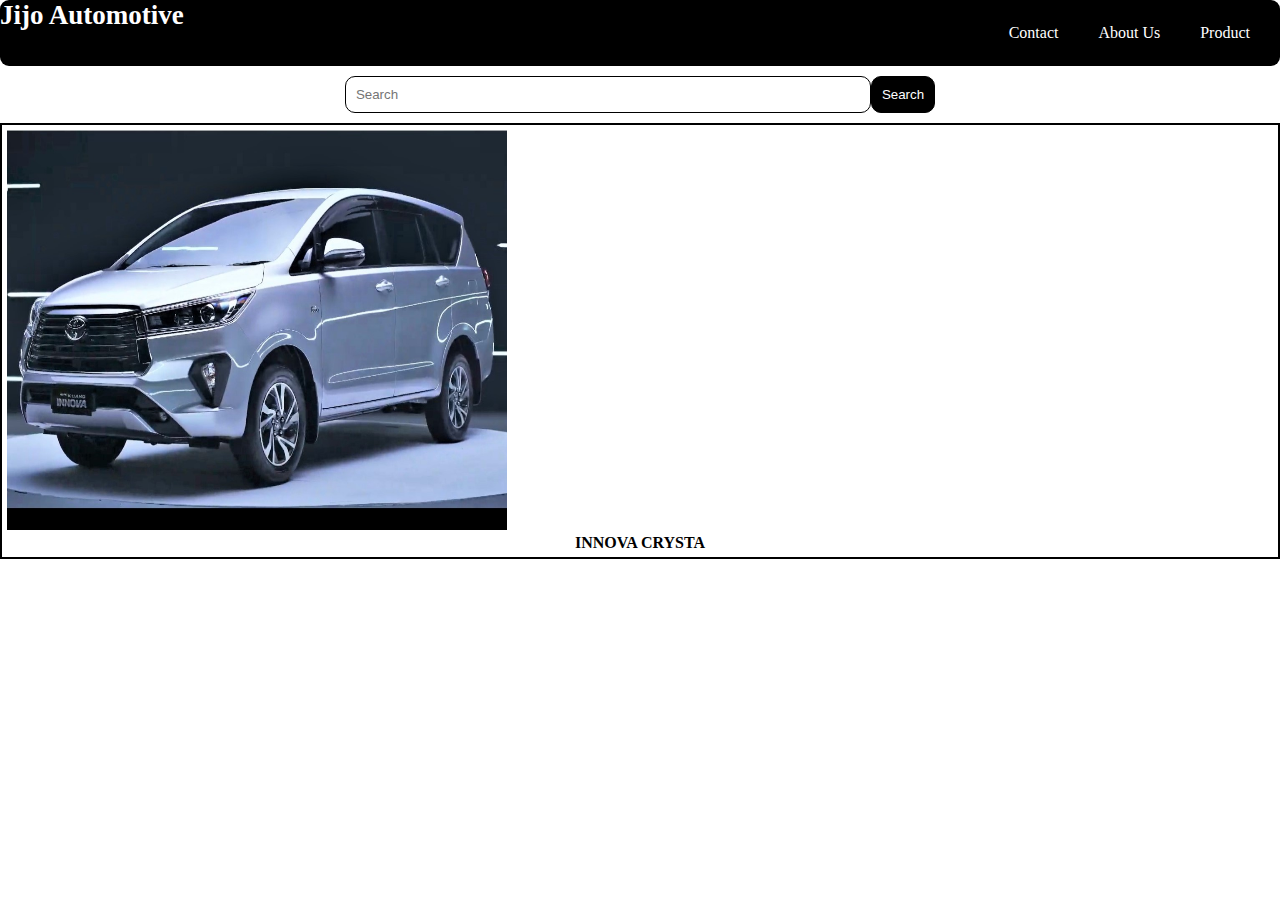
==== index.html @ 632bee79 "Add initial HTML structure, CSS styles, and navbar for Jijo Automotive website" ====
<!DOCTYPE html>
<html lang="en">
<head>
    <meta charset="UTF-8">
    <meta name="viewport" content="width=device-width, initial-scale=1.0">
    <title>Simple Navbar</title>
    <link rel="stylesheet" href="style.css">
</head>
<body>

    <h1 id="name" style="float: left;">Jijo Automotive</h1>
    <div class="navbar">
        <a href="#contact">Contact</a>
        <a href="#about">About Us</a>
        <a href="#product">Product</a>
    </div>
    <div id="search">
        <input id="searchbox" type="text" placeholder="Search">
        <button id="searchbutton">Search</button>
    </div>
    <div id="images">
        <img src="images/20201015105617_2021-Toyota-Innova-Crysta-facelift-front-silver.jpg" alt="2021 Toyota Innova Crysta facelift front view" width="500" height="400">
        <h4 id="innova">INNOVA CRYSTA</h4>
    </div>
</body>
</html>
---- style.css ----
* {
    margin: 0;
    padding: 0;
}
#name{
    font-size: 27px;
    background-color: black;
    height: 0px;
    color: white;
    font-style: inherit;
    display: flex;
    justify-content: flex-start;
}
.navbar {
    display: flex;
    justify-content: flex-end;
    background-color: black;
    padding: 10px;
    border-radius: 9px;
    cursor: pointer;
}
.navbar a {
    color: white;
    padding: 14px 20px;
    text-decoration: none;
    text-align: center;
    cursor: pointer;
}
.navbar a:hover {
    background-color: grey;
}
#search {
    display: flex;
    justify-content: center;
    padding: 10px;
}
#searchbox{
    width: 40%;
    padding: 10px;
    border-radius: 10px;
    border: 1px solid black;
}
#searchbutton{
    padding: 10px;
    border-radius: 10px;
    border: 1px solid black;
    background-color: black;
    color: white;
}
#images{
    padding-top: 50px;
    display: flex;
    border: 2px solid black;
    padding: 5px;
    display: block;
    
}
#innova{
    display: flex;
    justify-content: center;
}
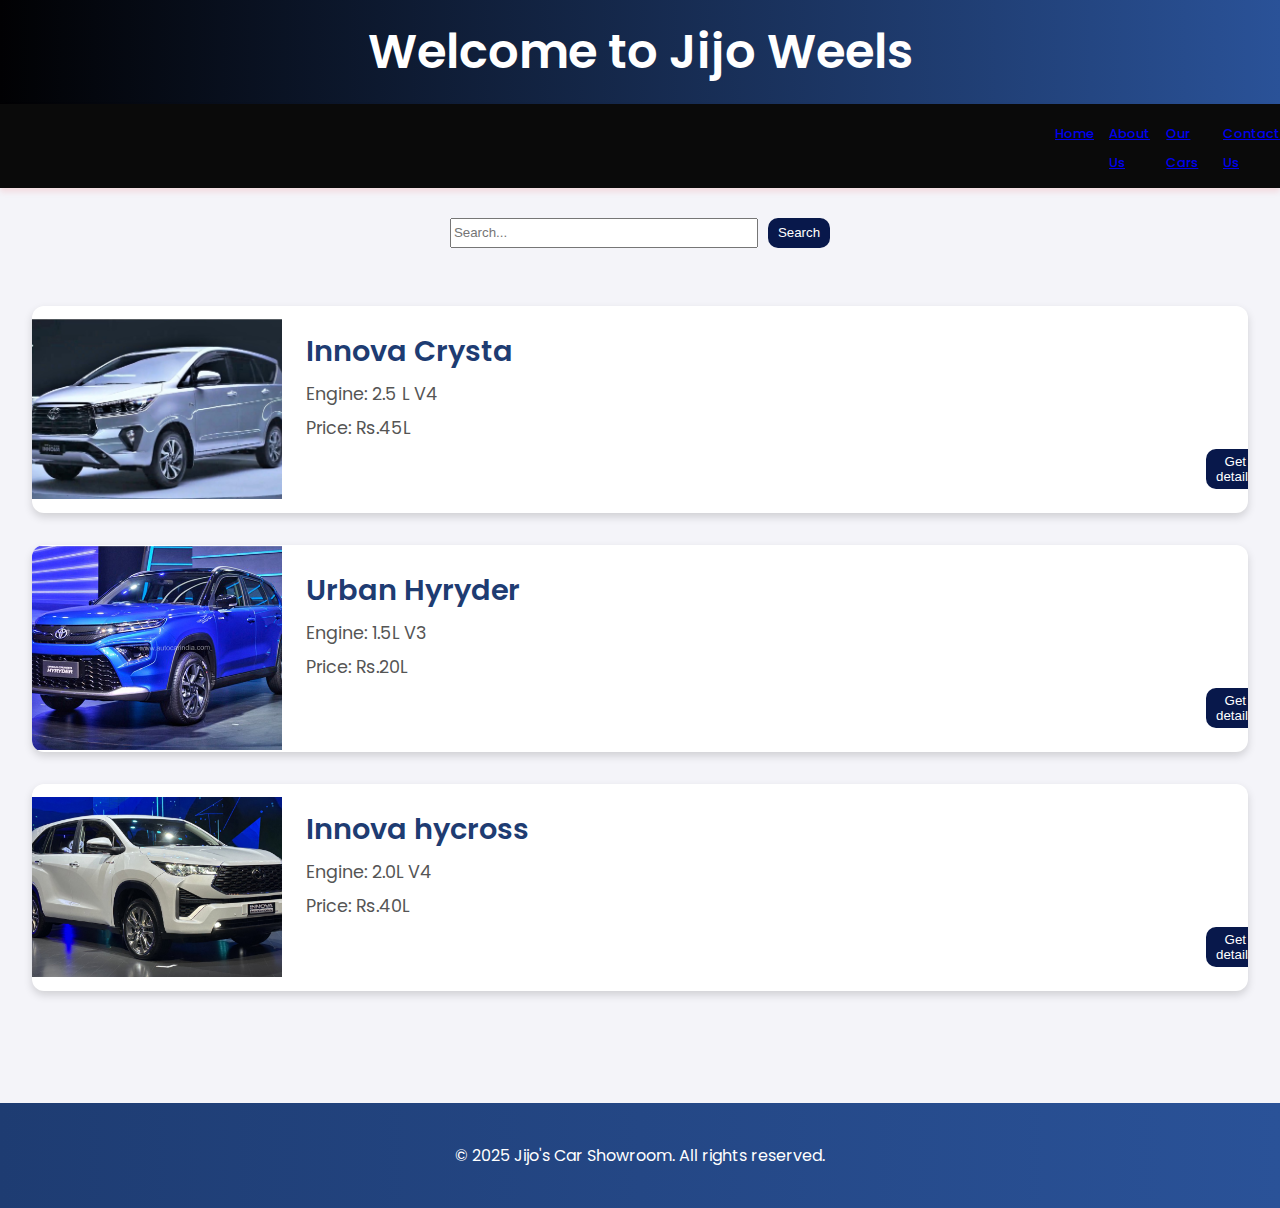
==== commit d57af486: "Update HTML structure and styles for Jijo Automotive website, enhancing navbar, adding car details, " ====
--- a/index.html
+++ b/index.html
@@ -3,24 +3,69 @@
 <head>
     <meta charset="UTF-8">
     <meta name="viewport" content="width=device-width, initial-scale=1.0">
-    <title>Simple Navbar</title>
+    <title>Car Showroom</title>
     <link rel="stylesheet" href="style.css">
+    <link href="https://fonts.googleapis.com/css2?family=Poppins:wght@400;500;600&display=swap" rel="stylesheet">
 </head>
 <body>
+    <header>
+        <h1>Welcome to Jijo Weels</h1>
+    </header>
 
-    <h1 id="name" style="float: left;">Jijo Automotive</h1>
-    <div class="navbar">
-        <a href="#contact">Contact</a>
-        <a href="#about">About Us</a>
-        <a href="#product">Product</a>
+    <nav>
+        <ul>
+            <li><a href="#" style="font-size: small;">Home</a></li>
+            <li><a href="#" style="font-size: small;">About Us</a></li>
+            <li><a href="#" style="font-size: small;">Our Cars</a></li>
+            <li><a href="#" style="font-size: small;">Contact Us</a></li>
+        </ul>
+    </nav>
+    <div id="searchbox">
+        <input type="text" placeholder="Search..." style="width: 300px; margin-right: 10px;">
+        <button>Search</button>
     </div>
-    <div id="search">
-        <input id="searchbox" type="text" placeholder="Search">
-        <button id="searchbutton">Search</button>
+
+    <div class="container">
+        <div class="car">
+            <img src="images/20201015105617_2021-Toyota-Innova-Crysta-facelift-front-silver.jpg" alt="Car 1">
+            <div class="car-details">
+                <h2>Innova Crysta</h2>
+                <p>Engine: 2.5 L V4</p>
+                <p>Price: Rs.45L</p>
+                <div id="get" style="display: inline-block;padding-left: 900px;">
+                    <button>Get details</button>
+                </div>
+                
+            </div>
+        </div>
+
+        <div class="car">
+            <img src="images/20220909114540_Hyryder.jpg" alt="Car 2" style="height: 204px; object-fit: cover;">
+            <div class="car-details">
+                <h2>Urban Hyryder</h2>
+                <p>Engine: 1.5L V3</p>
+                <p>Price: Rs.20L</p>
+                <div id="get" style="display: inline-block;padding-left: 900px;">
+                    <button>Get details</button>
+                </div>
+            </div>
+        </div>
+
+        <div class="car">
+            <img src="images/toyota_zd6winnovahycross.jpg" alt="Car 3">
+            <div class="car-details">
+                <h2>Innova hycross</h2>
+                <p>Engine: 2.0L V4</p>
+                <p>Price: Rs.40L</p>
+                <div id="get" style="display: inline-block;padding-left: 900px;">
+                    <button>Get details</button>
+                </div>
+            </div>
+        </div>
     </div>
-    <div id="images">
-        <img src="images/20201015105617_2021-Toyota-Innova-Crysta-facelift-front-silver.jpg" alt="2021 Toyota Innova Crysta facelift front view" width="500" height="400">
-        <h4 id="innova">INNOVA CRYSTA</h4>
-    </div>
+
+    <footer>
+        <p>&copy; 2025 Jijo's Car Showroom. All rights reserved.</p>
+    </footer>
 </body>
-</html>+</html>
--- a/style.css
+++ b/style.css
@@ -1,61 +1,111 @@
-* {
+body {
+    font-family: 'Poppins', Arial, sans-serif;
     margin: 0;
     padding: 0;
+    background-color: #f4f4f9;
+    color: #333;
 }
-#name{
-    font-size: 27px;
-    background-color: black;
-    height: 0px;
-    color: white;
-    font-style: inherit;
+header {
+    background: linear-gradient(90deg, #010103, #2a5298);
+    color: #fff;
+    padding: 1rem 0;
+    text-align: center;
+    box-shadow: 0 4px 6px rgba(0, 0, 0, 0.1);
+}
+header h1 {
+    margin: 0;
+    font-size: 3rem;
+    font-weight: 600;
+}
+nav {
+    background-color: #0a0a0a;
+    padding: 0.8rem 0;
+    box-shadow: 0 4px 6px rgba(233, 11, 11, 0.1);
+}
+nav ul {
+    list-style: none;
+    margin: 0;
+    padding: 0;
     display: flex;
-    justify-content: flex-start;
+    padding-left: 1040px;
 }
-.navbar {
-    display: flex;
-    justify-content: flex-end;
-    background-color: black;
+nav ul li {
+    padding-left: 15px;
+}
+nav  {
+    color: #f7f3f3;
+    text-decoration: none;
+    font-size: 1.2rem;
+    font-weight: 500;
+    transition: color 0.3s;
+}
+#searchbox{
+    margin: auto;
+    height: 30px;
     padding: 10px;
-    border-radius: 9px;
-    cursor: pointer;
-}
-.navbar a {
-    color: white;
-    padding: 14px 20px;
-    text-decoration: none;
-    text-align: center;
-    cursor: pointer;
-}
-.navbar a:hover {
-    background-color: grey;
-}
-#search {
     display: flex;
     justify-content: center;
-    padding: 10px;
+    padding-top: 30px;
 }
-#searchbox{
-    width: 40%;
-    padding: 10px;
+button{
+    padding: 5px 10px;
+    background-color: #08184b;
+    color: white;
+    border: none;
+    cursor: pointer;
     border-radius: 10px;
-    border: 1px solid black;
 }
-#searchbutton{
-    padding: 10px;
-    border-radius: 10px;
-    border: 1px solid black;
-    background-color: black;
-    color: white;
+ul li{
+    color: #fcfafa;
+    text-decoration: none;
+    font-size: 1.2rem;
+    font-weight: 500;
+    transition: color 0.3s;
+
+} 
+nav ul li a:hover {
+    color: #f4f4f9;
 }
-#images{
-    padding-top: 50px;
+.container {
+    padding: 3rem 2rem;
+}
+.car {
     display: flex;
-    border: 2px solid black;
-    padding: 5px;
-    display: block;
-    
+    align-items: center;
+    background: #fff;
+    box-shadow: 0 4px 8px rgba(0, 0, 0, 0.15);
+    margin-bottom: 2rem;
+    border-radius: 12px;
+    overflow: hidden;
+    transition: transform 0.3s;
 }
-#innova{
-    display: flex;
-    justify-content: center;
+.car:hover {
+    transform: scale(1.02);
+}
+.car img {
+    width: 250px;
+    height: 180px;
+    object-fit: cover;
+}
+.car-details {
+    padding: 1.5rem;
+}
+.car-details h2 {
+    margin: 0 0 0.5rem 0;
+    font-size: 1.8rem;
+    color: #1e3c72;
+    font-weight: 600;
+}
+.car-details p {
+    margin: 0.5rem 0;
+    color: #555;
+    font-size: 1.1rem;
+}
+footer {
+    text-align: center;
+    padding: 1.5rem;
+    background: linear-gradient(90deg, #1e3c72, #2a5298);
+    color: #fff;
+    margin-top: 2rem;
+    font-size: 1rem;
 }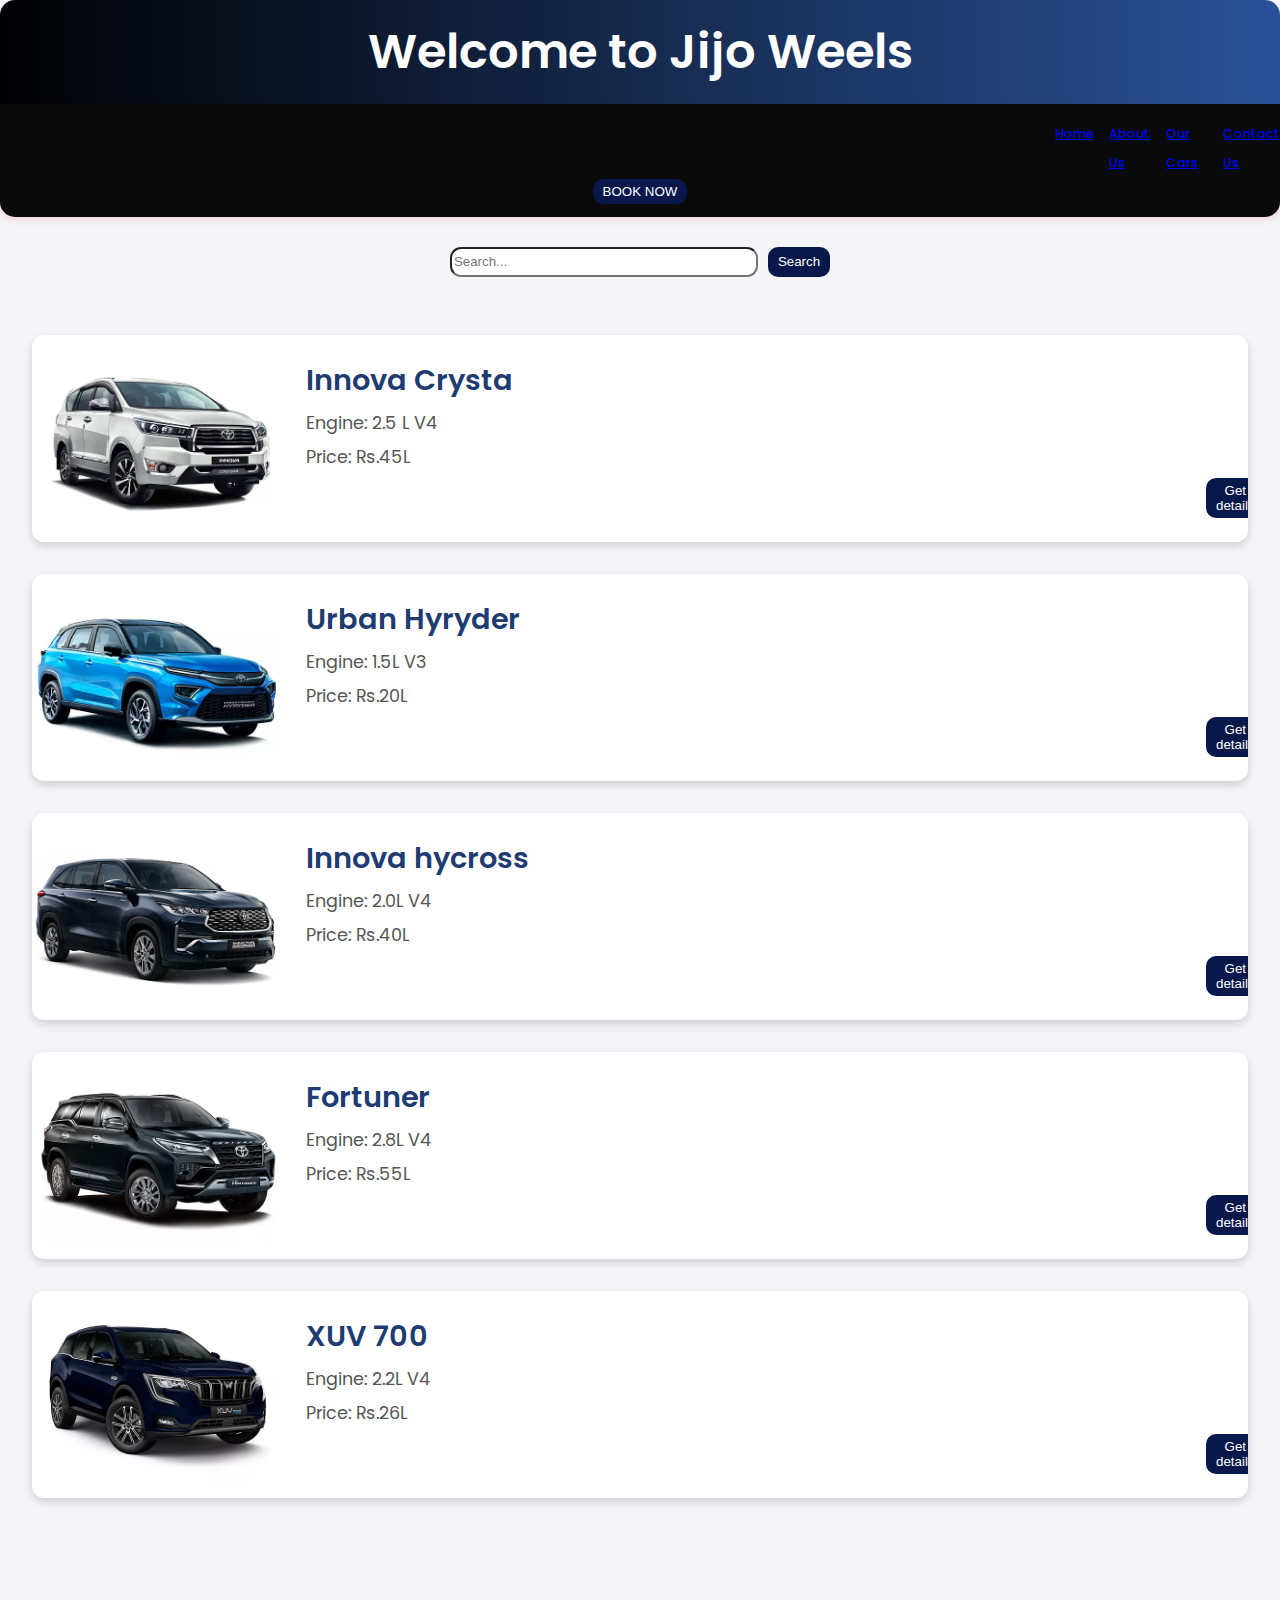
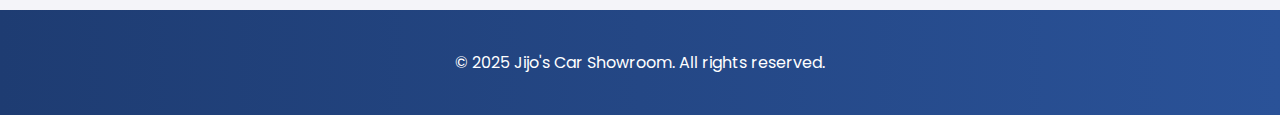
==== commit 9a318394: "Refactor car images and details in the Jijo Automotive website, removing outdated images and adding " ====
--- a/index.html
+++ b/index.html
@@ -19,28 +19,31 @@
             <li><a href="#" style="font-size: small;">Our Cars</a></li>
             <li><a href="#" style="font-size: small;">Contact Us</a></li>
         </ul>
+        <div style="text-align: center; ">
+            <button id="bookbutton">BOOK NOW</button>
+        </div>
     </nav>
     <div id="searchbox">
-        <input type="text" placeholder="Search..." style="width: 300px; margin-right: 10px;">
+        <input type="text" placeholder="Search..." style="width: 300px; margin-right: 10px; border-radius:11px;">
         <button>Search</button>
     </div>
 
     <div class="container">
         <div class="car">
-            <img src="images/20201015105617_2021-Toyota-Innova-Crysta-facelift-front-silver.jpg" alt="Car 1">
+            <img src="images/innova-crysta.webp" alt="Car 1">
             <div class="car-details">
                 <h2>Innova Crysta</h2>
                 <p>Engine: 2.5 L V4</p>
                 <p>Price: Rs.45L</p>
                 <div id="get" style="display: inline-block;padding-left: 900px;">
-                    <button>Get details</button>
+                    <button onclick="window.location.href='innova.html'">Get details</button>
                 </div>
                 
             </div>
         </div>
 
         <div class="car">
-            <img src="images/20220909114540_Hyryder.jpg" alt="Car 2" style="height: 204px; object-fit: cover;">
+            <img src="images/urban-cruiser-hyryder.webp" alt="Car 2" style="height: 170px; object-fit: cover;">
             <div class="car-details">
                 <h2>Urban Hyryder</h2>
                 <p>Engine: 1.5L V3</p>
@@ -52,7 +55,7 @@
         </div>
 
         <div class="car">
-            <img src="images/toyota_zd6winnovahycross.jpg" alt="Car 3">
+            <img src="images/innova-hycross.webp" alt="Car 3" style="height: 170px; object-fit: cover;">
             <div class="car-details">
                 <h2>Innova hycross</h2>
                 <p>Engine: 2.0L V4</p>
@@ -62,6 +65,31 @@
                 </div>
             </div>
         </div>
+        
+        <div class="car">
+            <img src="images/fortuner-exterior-right-front-three-quarter-20.webp" alt="Car 4">
+            <div class="car-details">
+                <h2>Fortuner</h2>
+                <p>Engine: 2.8L V4</p>
+                <p>Price: Rs.55L</p>
+                <div id="get" style="display: inline-block;padding-left: 900px;">
+                    <button>Get details</button>
+                </div>
+            </div>
+        </div>
+        
+        <div class="car">
+            <img src="images/xuv700-exterior-right-front-three-quarter-3.webp" alt="Car 3">
+            <div class="car-details">
+                <h2>XUV 700</h2>
+                <p>Engine: 2.2L V4</p>
+                <p>Price: Rs.26L</p>
+                <div id="get" style="display: inline-block;padding-left: 900px;">
+                    <button>Get details</button>
+                </div>
+            </div>
+        </div>
+        
     </div>
 
     <footer>
--- a/style.css
+++ b/style.css
@@ -11,6 +11,8 @@
     padding: 1rem 0;
     text-align: center;
     box-shadow: 0 4px 6px rgba(0, 0, 0, 0.1);
+    border-top-right-radius: 15px;
+    border-top-left-radius: 15px;
 }
 header h1 {
     margin: 0;
@@ -21,6 +23,8 @@
     background-color: #0a0a0a;
     padding: 0.8rem 0;
     box-shadow: 0 4px 6px rgba(233, 11, 11, 0.1);
+    border-bottom-left-radius: 15px;
+    border-bottom-right-radius: 15px;
 }
 nav ul {
     list-style: none;
@@ -29,7 +33,7 @@
     display: flex;
     padding-left: 1040px;
 }
-nav ul li {
+li {
     padding-left: 15px;
 }
 nav  {
@@ -57,11 +61,8 @@
 }
 ul li{
     color: #fcfafa;
-    text-decoration: none;
     font-size: 1.2rem;
     font-weight: 500;
-    transition: color 0.3s;
-
 } 
 nav ul li a:hover {
     color: #f4f4f9;
@@ -108,4 +109,20 @@
     color: #fff;
     margin-top: 2rem;
     font-size: 1rem;
+}
+.modelNavUl{
+    display: flex;
+    align-items: center;
+    background: #f1ebeb;
+    box-shadow: 0 4px 8px rgba(0, 0, 0, 0.15);
+    margin-right: 10px;
+    border-radius: 12px;
+    transition: transform 0.3s;
+    padding-left:100px;
+    font-size: small;
+   
+    
+}
+.navcar{
+    
 }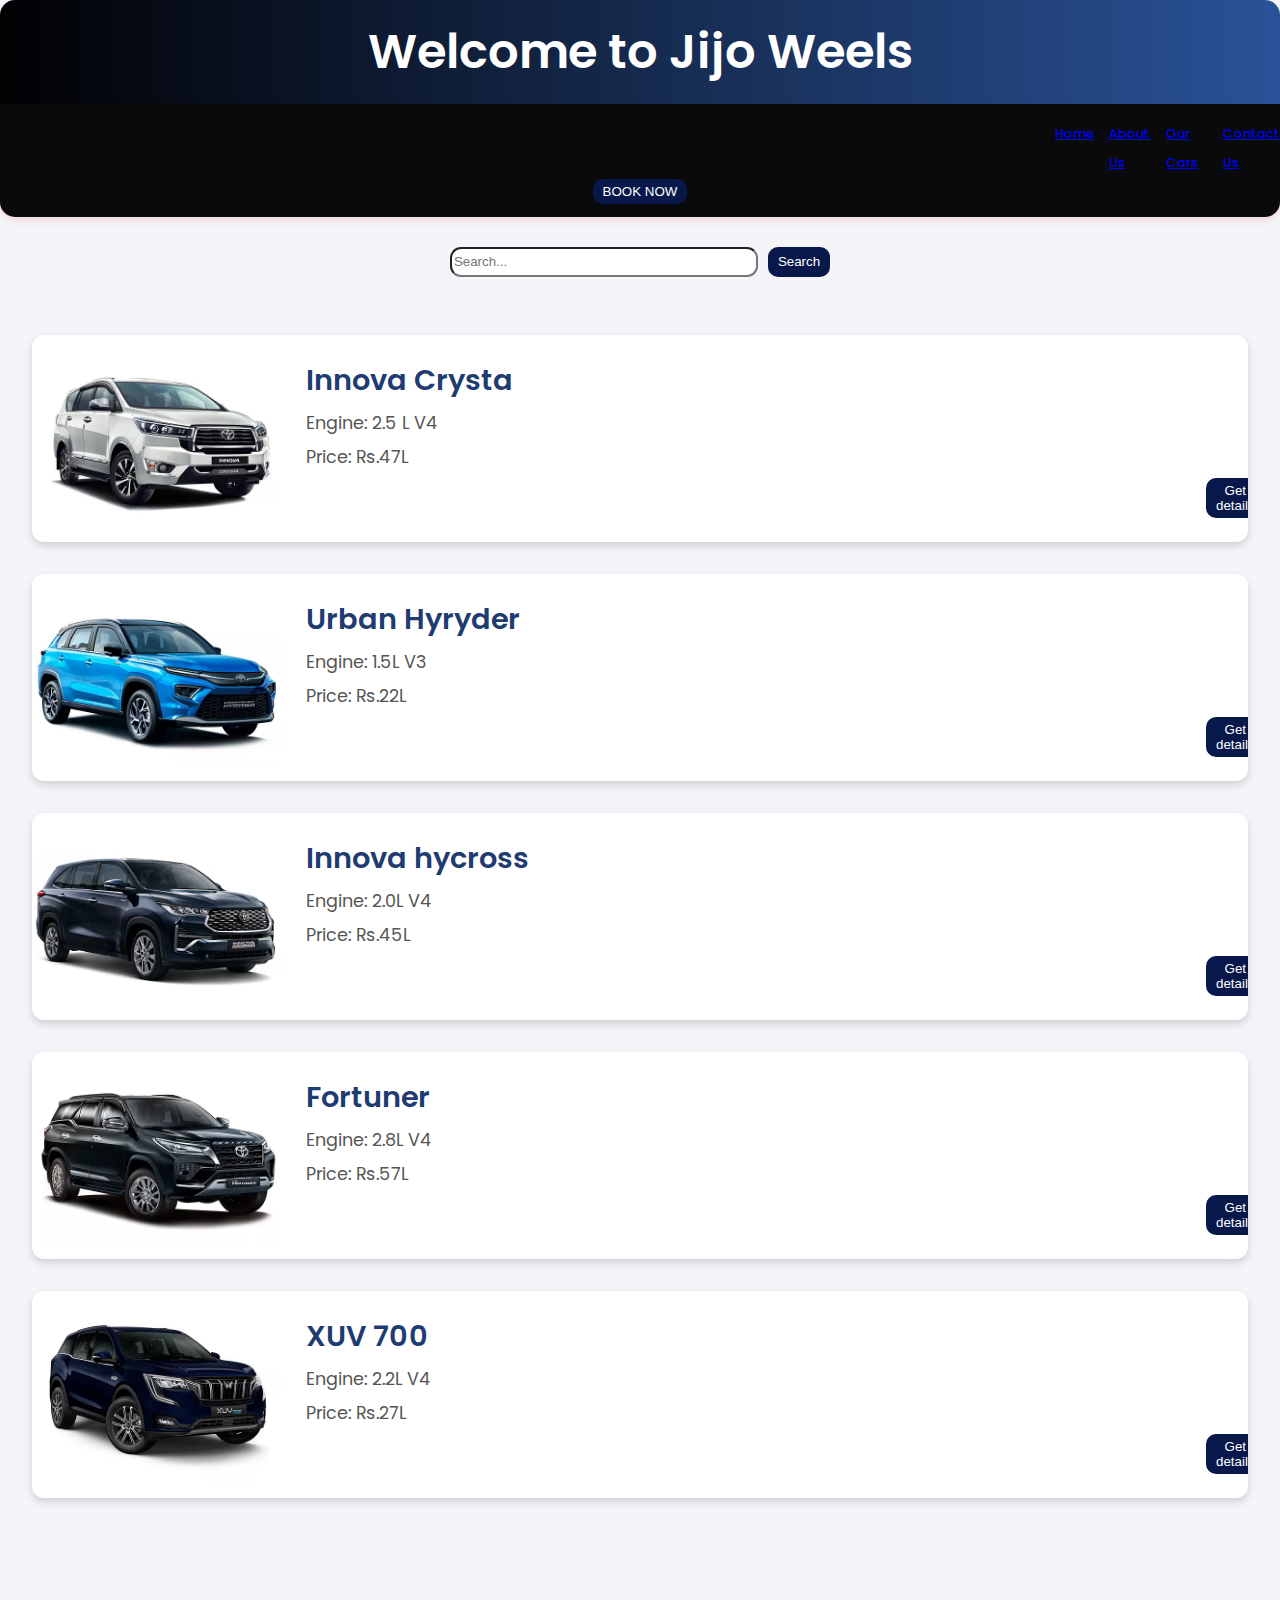
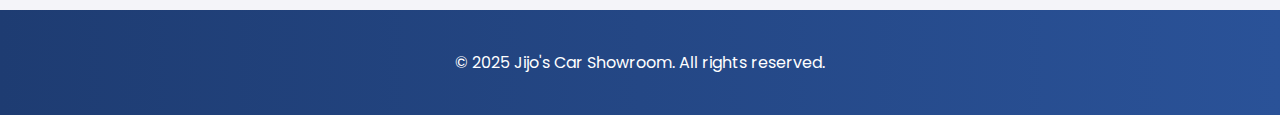
==== commit 71626bdc: "index.html" ====
--- a/index.html
+++ b/index.html
@@ -34,7 +34,7 @@
             <div class="car-details">
                 <h2>Innova Crysta</h2>
                 <p>Engine: 2.5 L V4</p>
-                <p>Price: Rs.45L</p>
+                <p>Price: Rs.47L</p>
                 <div id="get" style="display: inline-block;padding-left: 900px;">
                     <button onclick="window.location.href='innova.html'">Get details</button>
                 </div>
@@ -47,7 +47,7 @@
             <div class="car-details">
                 <h2>Urban Hyryder</h2>
                 <p>Engine: 1.5L V3</p>
-                <p>Price: Rs.20L</p>
+                <p>Price: Rs.22L</p>
                 <div id="get" style="display: inline-block;padding-left: 900px;">
                     <button>Get details</button>
                 </div>
@@ -59,7 +59,7 @@
             <div class="car-details">
                 <h2>Innova hycross</h2>
                 <p>Engine: 2.0L V4</p>
-                <p>Price: Rs.40L</p>
+                <p>Price: Rs.45L</p>
                 <div id="get" style="display: inline-block;padding-left: 900px;">
                     <button>Get details</button>
                 </div>
@@ -71,7 +71,7 @@
             <div class="car-details">
                 <h2>Fortuner</h2>
                 <p>Engine: 2.8L V4</p>
-                <p>Price: Rs.55L</p>
+                <p>Price: Rs.57L</p>
                 <div id="get" style="display: inline-block;padding-left: 900px;">
                     <button>Get details</button>
                 </div>
@@ -83,7 +83,7 @@
             <div class="car-details">
                 <h2>XUV 700</h2>
                 <p>Engine: 2.2L V4</p>
-                <p>Price: Rs.26L</p>
+                <p>Price: Rs.27L</p>
                 <div id="get" style="display: inline-block;padding-left: 900px;">
                     <button>Get details</button>
                 </div>
